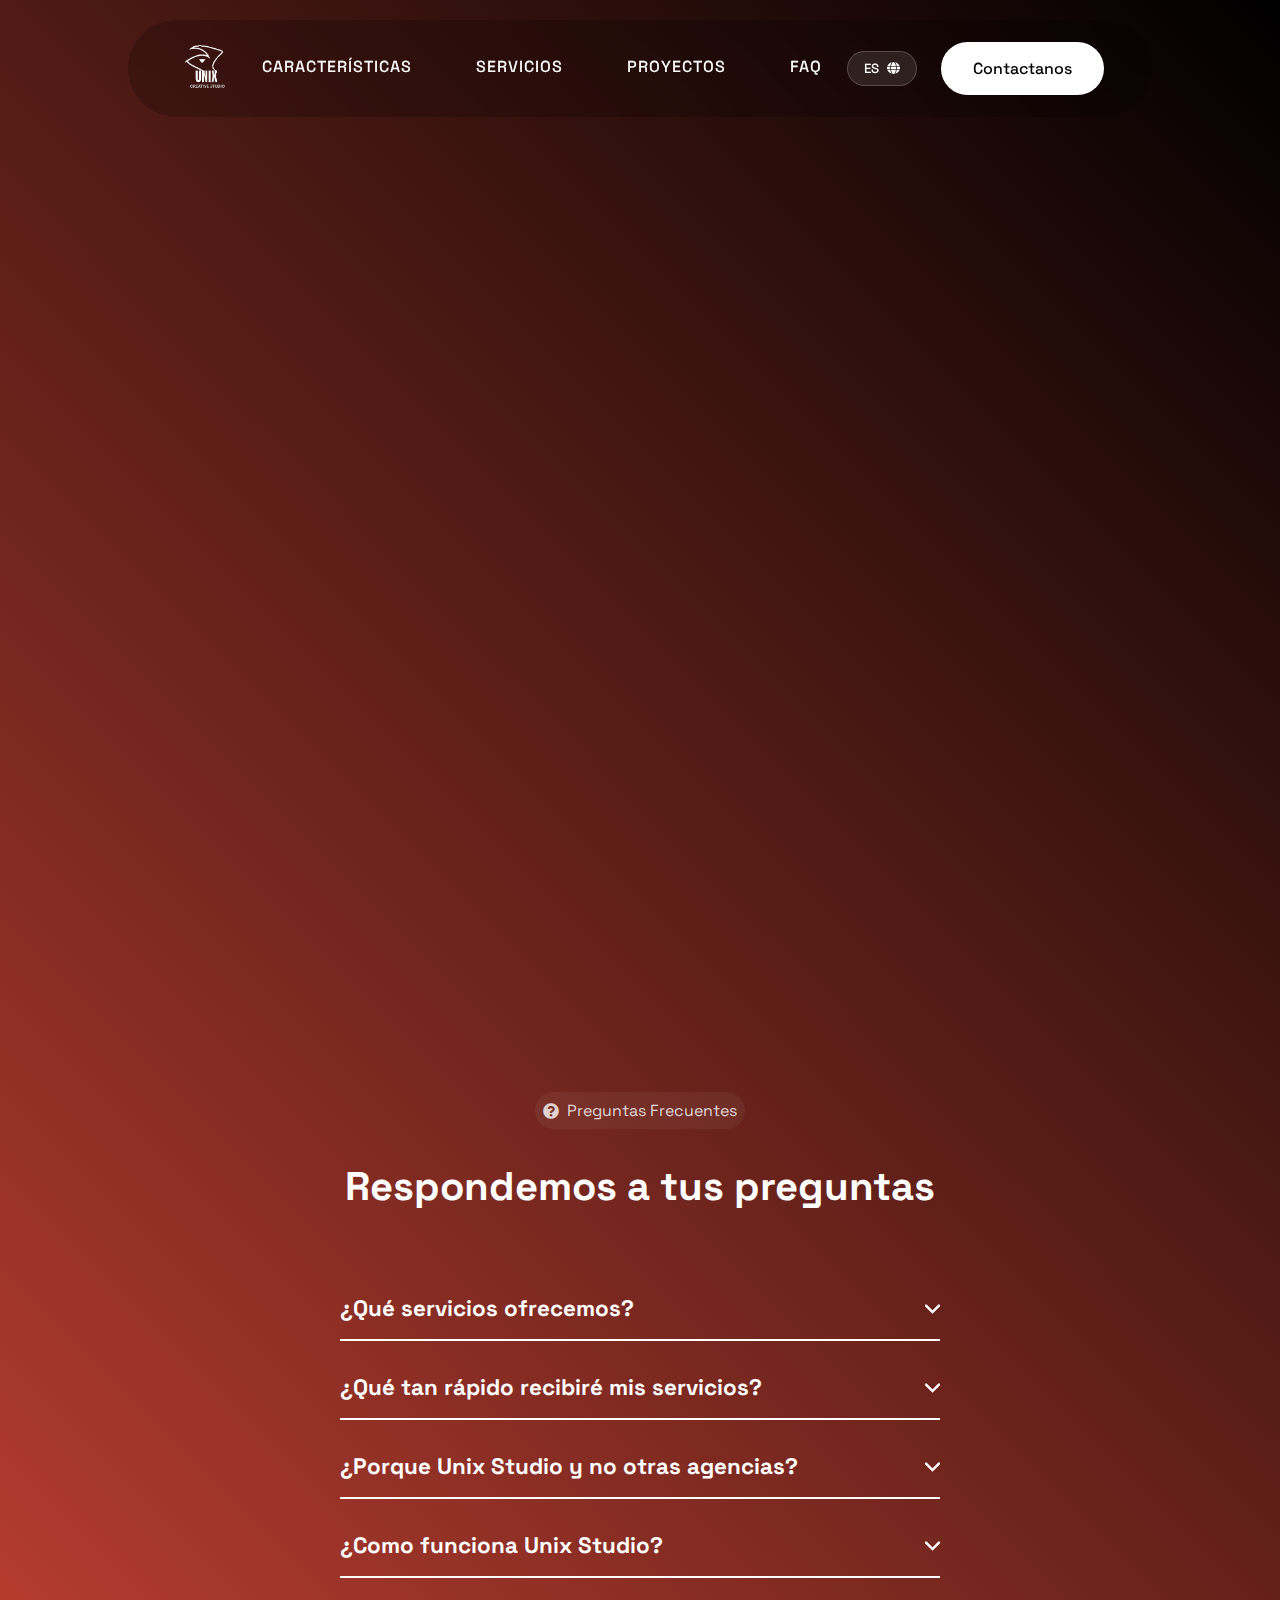
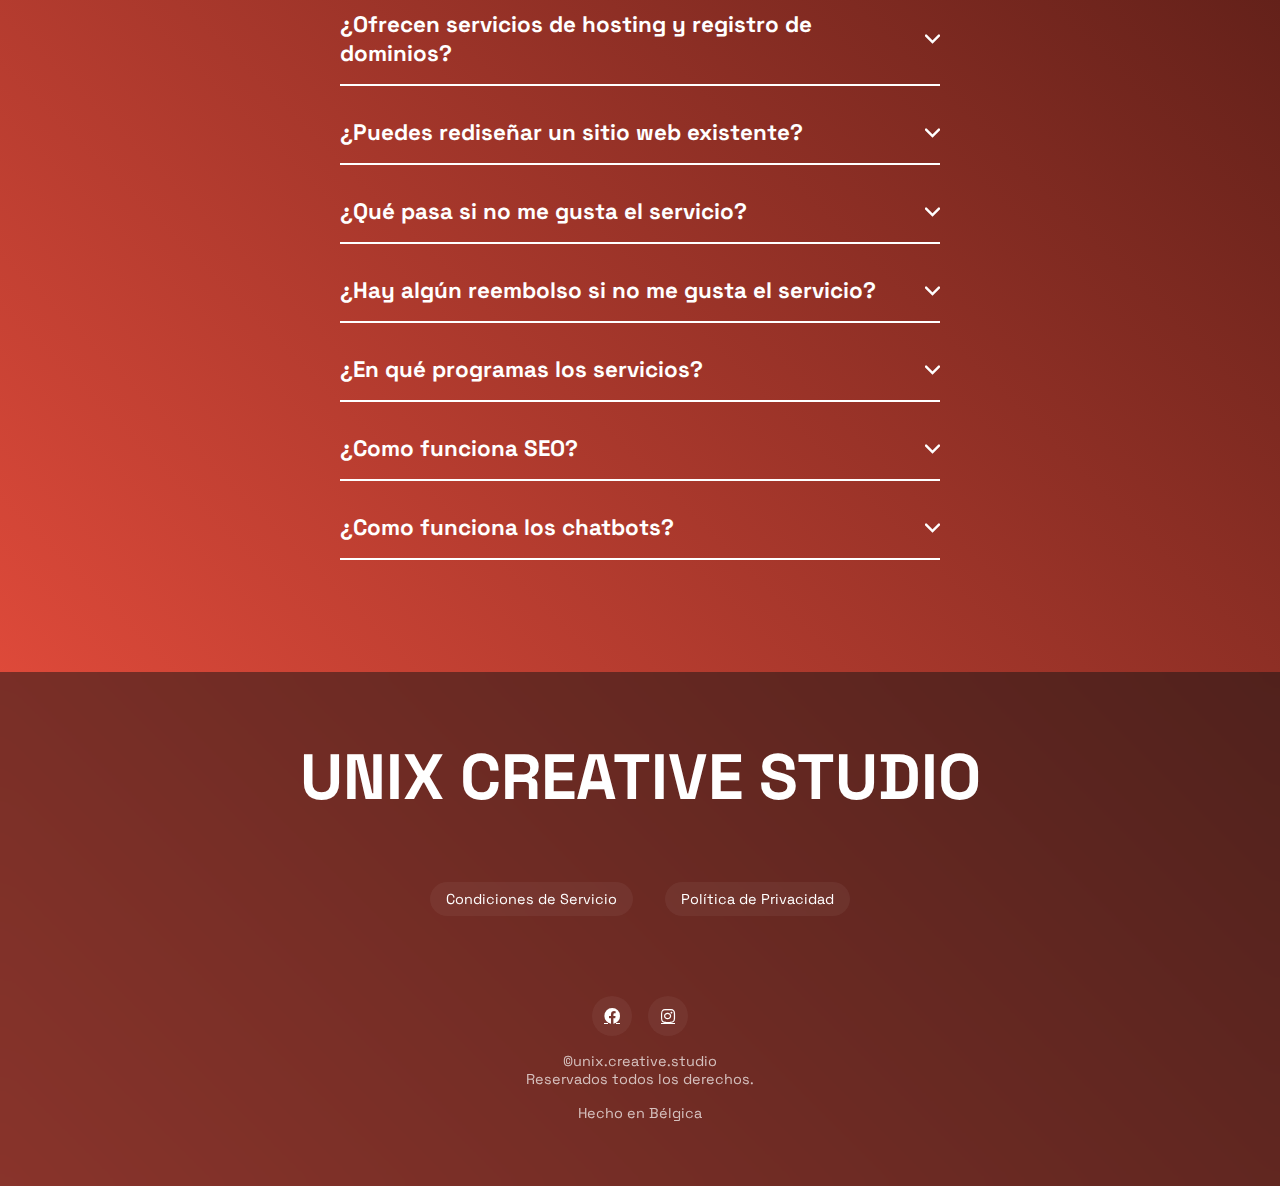
==== contact.html @ 3d00a157 "problem with traduction fixed because of double string in placeholder" ====
<!DOCTYPE html>
<html lang="en">
	<head>
		<meta charset="UTF-8" />
		<meta name="viewport" content="width=device-width, initial-scale=1.0" />

		<!-- Meta tags for SEO -->
		<meta
			name="description"
			content="Contacta con Unix Creative Studio para diseño web profesional, asistencia automatica con chatbots, SEO y optimización de Google Maps. Estamos aquí para responder todas tus preguntas y ayudarte con tu proyecto digital."
		/>
		<meta name="keywords" content="contacto unix studio, diseño web contacto, desarrollo web, chatbot, SEO, contactar diseñador web, servicios web contacto" />
		<meta name="author" content="Unix Creative Studio" />
		<meta name="robots" content="index, follow" />

		<!-- Social Media Meta Tags -->
		<meta property="og:title" content="Contacto - Unix Creative Studio" />
		<meta property="og:type" content="website" />
		<meta property="og:image" content="https://unixcreativestudio.com/images/UNIX_TRANSPARENCY_WEB.png" />
		<meta property="og:url" content="https://unixcreativestudio.com/contact.html" />
		<meta property="og:description" content="Contacta con Unix Creative Studio para diseño web profesional y servicios digitales. Respuesta rápida garantizada." />
		<title>Unix - Contacto</title>
		<link rel="icon" href="images/Unix_favicon.webp" type="image/x-icon" />
		<link rel="preload" as="image" href="images/UNIX_TRANSPARENCY_WEB.webp" type="image/webp" />
		<link rel="preconnect" href="https://cdnjs.cloudflare.com" />
		<link rel="stylesheet" href="https://cdnjs.cloudflare.com/ajax/libs/font-awesome/5.15.3/css/all.min.css" media="print" onload="this.media='all'" />
		<noscript><link rel="stylesheet" href="https://cdnjs.cloudflare.com/ajax/libs/font-awesome/5.15.3/css/all.min.css" /></noscript>
		<link rel="stylesheet" href="style.css" />
	</head>
	<body>
		<nav class="nav-container">
			<div class="logo">
				<a href="index.html"><img src="images/UNIX_TRANSPARENCY_WEB.webp" width="60" height="60" alt="Logo de Unix Creative Studio - Página Principal" /></a>
			</div>
			<div class="hamburger-menu">
				<div class="bar"></div>
				<div class="bar"></div>
				<div class="bar"></div>
			</div>

			<div class="nav-links">
				<a href="#features" data-i18n="nav.features">CARACTERISTICAS</a>
				<a href="#services" data-i18n="nav.services">SERVICIOS</a>
				<a href="#works" data-i18n="nav.works" class="works-link"> PROYECTOS</a>
				<a href="#faq" data-i18n="nav.faq">FAQ</a>
			</div>

			<div class="nav-right">
				<div class="language-selector">
					<button class="language-toggle">
						<span class="current-lang">ES</span>
						<i class="fas fa-globe"></i>
					</button>
					<div class="language-dropdown">
						<a href="#" data-lang="es" class="lang-option active">
							<span class="lang-flag">🇪🇸</span>
							<span class="lang-name" data-i18n="language.es">Español</span>
						</a>
						<a href="#" data-lang="en" class="lang-option">
							<span class="lang-flag">🇺🇸</span>
							<span class="lang-name" data-i18n="language.en">English</span>
						</a>
						<a href="#" data-lang="fr" class="lang-option">
							<span class="lang-flag">🇫🇷</span>
							<span class="lang-name" data-i18n="language.fr">Français</span>
						</a>
						<a href="#" data-lang="nl" class="lang-option">
							<span class="lang-flag">🇳🇱</span>
							<span class="lang-name" data-i18n="language.nl">Nederlands</span>
						</a>
					</div>
				</div>
				<a href="contact.html" class="get-in-touch-desktop" data-i18n="nav.contact">Contactanos</a>
			</div>
		</nav>

		<div class="mobile-menu">
			<div class="mobile-menu-header">
				<a href="index.html"><img src="images/UNIX_TRANSPARENCY_WEB.webp" width="60" height="60" alt="Logo de Unix Creative Studio - Menú Móvil" /></a>
				<div class="close-menu">✕</div>
			</div>
			<div class="mobile-menu-links">
				<a href="#features" data-i18n="nav_mobile.features">CARACTERISTICAS</a>
				<a href="#services" data-i18n="nav_mobile.services">SERVICIOS</a>
				<a href="#works" data-i18n="nav_mobile.works">PROYECTOS</a>
				<a href="#faq" data-i18n="nav_mobile.faq">FAQ</a>

				<a href="contact.html" class="mobile-cta" data-i18n="nav_mobile.contact">Contactanos</a>
				<div class="mobile-language-selector">
					<button class="mobile-language-toggle">
						<span class="current-lang">ES</span>
						<i class="fas fa-globe"></i>
					</button>
					<div class="mobile-language-dropdown">
						<a href="#" data-lang="es" class="lang-option active">
							<span class="lang-flag">🇪🇸</span>
							<span class="lang-name" data-i18n="language_mobile.es">Español</span>
						</a>
						<a href="#" data-lang="en" class="lang-option">
							<span class="lang-flag">🇺🇸</span>
							<span class="lang-name" data-i18n="language_mobile.en">English</span>
						</a>
						<a href="#" data-lang="fr" class="lang-option">
							<span class="lang-flag">🇫🇷</span>
							<span class="lang-name" data-i18n="language_mobile.fr">Français</span>
						</a>
						<a href="#" data-lang="nl" class="lang-option">
							<span class="lang-flag">🇳🇱</span>
							<span class="lang-name" data-i18n="language_mobile.nl">Nederlands</span>
						</a>
					</div>
				</div>
			</div>
		</div>

		<div class="contact-container" id="contact">
			<div class="contact-label">
				<i class="fas fa-phone"></i>
				<span data-i18n="about_page.contact"></span>
			</div>

			<h1 data-i18n="contact.title">Estamos aquí para apoyarte</h1>
			<p data-i18n="contact.subtitle">La atención al cliente es nuestra máxima prioridad. Estamos aquí para responder a todas tus preguntas.</p>

			<form class="contact-form" action="https://formspree.io/f/mnnjjzdy" method="POST">
				<div class="form-row">
					<div class="form-group">
						<label data-i18n="contact.form.name">Nombre completo</label>
						<input type="text" name="nombre" data-i18n-placeholder="placeholder.introduce_your_name" placeholder="Introduce tu nombre" required />
					</div>
					<div class="form-group">
						<label data-i18n="contact.form.mail">Email</label>
						<input type="email" name="email" data-i18n-placeholder="placeholder.introduce_your_mail" placeholder="Ingresa tu correo electronico" required />
					</div>
				</div>
				<div class="form-group">
					<label data-i18n="contact.form.message">Mensaje</label>
					<textarea name="mensaje" data-i18n-placeholder="placeholder.introduce_your_message" placeholder="Introduce tu mensaje" required></textarea>
				</div>
				<button type="submit" data-i18n="button.send_message">Envía tu mensaje</button>
			</form>
		</div>
		<div class="faq-container" id="faq">
			<div class="circle">
				<i class="fas fa-question-circle"></i>
				<span data-i18n="about_page.faq"></span>
			</div>
			<h2 data-i18n="title_page.faq">Respondemos a tus preguntas</h2>
		</div>
		<div class="faqs">
			<div class="faq">
				<div class="question">
					<h3 data-i18n="faq.question.what_services_do_we_offer">¿Qué servicios ofrecemos?</h3>
					<svg width="15" height="10" viewBox="0 0 42 25">
						<path d="M3 3L21 21L39 3" stroke="white" stroke-width="7" stroke-linecap="round"></path>
					</svg>
				</div>
				<div class="answer">
					<p data-i18n="faq.answer.what_services_do_we_offer">Nos especializamos en diseño web, desarrollo web, asistencia automatica integrada en redes sociales y sitio web, optimización SEO y Google Maps de alto ranking.</p>
				</div>
			</div>
			<div class="faq">
				<div class="question">
					<h3 data-i18n="faq.question.how_quickly_will_i_receive_my_services">¿Qué tan rápido recibiré mis servicios?</h3>
					<svg width="15" height="10" viewBox="0 0 42 25">
						<path d="M3 3L21 21L39 3" stroke="white" stroke-width="7" stroke-linecap="round" />
					</svg>
				</div>
				<div class="answer">
					<p data-i18n="faq.answer.how_quickly_will_i_receive_my_services">En promedio, la mayoría de las solicitudes se completan en solo cinco días o menos. Sin embargo, las solicitudes más complejas pueden demorar más.</p>
				</div>
			</div>
			<div class="faq">
				<div class="question">
					<h3 data-i18n="faq.question.why_unix_studio_and_not_other_agencies">¿Porque Unix Studio y no otras agencias?</h3>
					<svg width="15" height="10" viewBox="0 0 42 25">
						<path d="M3 3L21 21L39 3" stroke="white" stroke-width="7" stroke-linecap="round"></path>
					</svg>
				</div>
				<div class="answer">
					<p data-i18n="faq.answer.why_unix_studio_and_not_other_agencies">
						En Unix Studio fusionamos diseño estratégico y desarrollo técnico para crear sitios web que no solo se ven extraordinarios sino que generan resultados medibles para tu negocio. Nuestro compromiso con la transparencia y el soporte
						post-lanzamiento garantiza una inversión segura y una relación duradera gracias al SEO y la asistencia automatica.
					</p>
				</div>
			</div>
			<div class="faq">
				<div class="question">
					<h3 data-i18n="faq.question.how_unix_studio_works">¿Como funciona Unix Studio?</h3>
					<svg width="15" height="10" viewBox="0 0 42 25">
						<path d="M3 3L21 21L39 3" stroke="white" stroke-width="7" stroke-linecap="round"></path>
					</svg>
				</div>
				<div class="answer">
					<p data-i18n="faq.answer.how_unix_studio_works">
						1. Selecciona el plan acorde a tus necesidades<br />
						2. Paga con Stripe <br />
						3. Recibiras un google form con preguntas sobre tu negocio <br />
						4. Nos pondremos en contact contigo <br />
						5. Te enviaremos un contrato al que firmaras para no tener ningun problema de pago y los plazos<br />
						6. Recibe tu servicio!
					</p>
				</div>
			</div>
			<div class="faq">
				<div class="question">
					<h3 data-i18n="faq.question.hosting_and_domain">¿Ofrecen servicios de hosting y registro de dominios?</h3>
					<svg width="15" height="10" viewBox="0 0 42 25">
						<path d="M3 3L21 21L39 3" stroke="white" stroke-width="7" stroke-linecap="round"></path>
					</svg>
				</div>
				<div class="answer">
					<p data-i18n="faq.answer.hosting_and_domain">Sí, ofrecemos soluciones de alojamiento integrales y ayudamos con el registro de dominios para simplificar la configuración de su presencia en línea.</p>
				</div>
			</div>
			<div class="faq">
				<div class="question">
					<h3 data-i18n="faq.question.you_can_redesign_an_existing_website">¿Puedes rediseñar un sitio web existente?</h3>
					<svg width="15" height="10" viewBox="0 0 42 25">
						<path d="M3 3L21 21L39 3" stroke="white" stroke-width="7" stroke-linecap="round"></path>
					</svg>
				</div>
				<div class="answer">
					<p data-i18n="faq.answer.you_can_redesign_an_existing_website">¡Por supuesto! Podemos renovar su sitio web actual para mejorar su funcionalidad, diseño y experiencia de usuario.</p>
				</div>
			</div>
			<div class="faq">
				<div class="question">
					<h3 data-i18n="faq.question.dont_like_service">¿Qué pasa si no me gusta el servicio?</h3>
					<svg width="15" height="10" viewBox="0 0 42 25">
						<path d="M3 3L21 21L39 3" stroke="white" stroke-width="7" stroke-linecap="round"></path>
					</svg>
				</div>
				<div class="answer">
					<p data-i18n="faq.answer.dont_like_service">¡No te preocupes! Seguiremos revisando el servicio hasta que estés 100% satisfecho.</p>
				</div>
			</div>
			<div class="faq">
				<div class="question">
					<h3 data-i18n="faq.question.refund">¿Hay algún reembolso si no me gusta el servicio?</h3>
					<svg width="15" height="10" viewBox="0 0 42 25">
						<path d="M3 3L21 21L39 3" stroke="white" stroke-width="7" stroke-linecap="round"></path>
					</svg>
				</div>
				<div class="answer">
					<p data-i18n="faq.answer.refund">Debido a la alta calidad del trabajo, no se emitirán reembolsos.</p>
				</div>
			</div>
			<div class="faq">
				<div class="question">
					<h3 data-i18n="faq.question.in_which_programs_the_services">¿En qué programas los servicios?</h3>
					<svg width="15" height="10" viewBox="0 0 42 25">
						<path d="M3 3L21 21L39 3" stroke="white" stroke-width="7" stroke-linecap="round"></path>
					</svg>
				</div>
				<div class="answer">
					<p data-i18n="faq.answer.in_which_programs_the_services">
						Diseñamos sitios web profesionales con Figma y los implementamos en Webflow o mediante desarrollo personalizado. Nuestros chatbots combinan la potencia visual de Voiceflow con la flexibilidad de Python para integraciones avanzadas. El SEO
						se potencia con herramientas especializadas de Chrome y optimizamos tu presencia local mediante GoHighLevel para dominar Google Maps.
					</p>
				</div>
			</div>
			<div class="faq">
				<div class="question">
					<h3 data-i18n="faq.question.seo">¿Como funciona SEO?</h3>
					<svg width="15" height="10" viewBox="0 0 42 25">
						<path d="M3 3L21 21L39 3" stroke="white" stroke-width="7" stroke-linecap="round"></path>
					</svg>
				</div>
				<div class="answer">
					<p data-i18n="faq.answer.seo">
						Analizamos tu web con herramientas avanzadas de Chrome para verificar su optimización. Integramos Google Analytics y Hotjar para medir tráfico y comportamiento de usuarios. Una vez optimizado tu sitio al 100% para buscadores, utilizamos
						GoHighLevel para potenciar tu posicionamiento en Google Maps mediante gestión estratégica de reseñas. SEO puede tardar entre 1 a 3 meses.
					</p>
				</div>
			</div>
			<div class="faq">
				<div class="question">
					<h3 data-i18n="faq.question.chatbot">¿Como funciona los chatbots?</h3>
					<svg width="15" height="10" viewBox="0 0 42 25">
						<path d="M3 3L21 21L39 3" stroke="white" stroke-width="7" stroke-linecap="round"></path>
					</svg>
				</div>
				<div class="answer">
					<p data-i18n="faq.answer.chatbot">
						Automatizamos la comunicación de tu gimnasio o negocio de coaching, liberando horas valiosas de atención al cliente. El chatbot responde instantáneamente a las preguntas frecuentes con el tono y estilo propio de tu marca. Mientras tú te
						enfocas en entrenar, nuestro sistema atiende consultas sobre horarios, precios y servicios 24/7, convirtiendo visitas en clientes. Implementación del chatbot en 5 dias.
					</p>
				</div>
			</div>
		</div>
		<footer class="footer-container">
			<h2 data-i18n="footer.name_brand">UNIX CREATIVE STUDIO</h2>
			<nav class="footer-nav">
				<a href="https://marmalade-hearing-794.notion.site/T-rminos-y-condiciones-1878ebfbb5708028a335fdc594e5ebde" target="_blank" data-i18n="footer.terms_of_service">Condiciones de Servicio</a>
				<a href="https://marmalade-hearing-794.notion.site/Pol-tica-de-Privacidad-Unix-Creative-Studio-1878ebfbb570808c9344e9bd82325286" target="_blank" data-i18n="footer.privacy_policy">Política de Privacidad</a>
			</nav>
			<div class="social-links">
				<a href="https://www.facebook.com/unix.creative.studio/"><i class="fab fa-facebook"></i></a>
				<a href="https://www.instagram.com/unix_studio_/"><i class="fab fa-instagram"></i></a>
			</div>
			<p data-i18n="footer.copy">
				©unix.creative.studio <br />
				Reservados todos los derechos.
			</p>
			<p data-i18n="footer.made_in_belgium">Hecho en Belgica</p>
		</footer>
		<script src="main.js" defer></script>
		<!-- schema.org markup for the contact page -->
		<script type="application/ld+json">
			{
				"@context": "https://schema.org",
				"@type": "ContactPage",
				"name": "Unix Creative Studio - Contacto",
				"description": "Página de contacto de Unix Creative Studio para servicios de diseño web y desarrollo",
				"url": "https://unixcreativestudio.com/contact.html",
				"contactPoint": {
					"@type": "ContactPoint",
					"contactType": "customer service",
					"availableLanguage": ["Spanish", "English"]
				}
			}
		</script>
		<!-- Google tag (gtag.js) -->
		<script async src="https://www.googletagmanager.com/gtag/js?id=G-SV13B4J42P"></script>
		<script>
			window.dataLayer = window.dataLayer || [];
			function gtag() {
				dataLayer.push(arguments);
			}
			gtag("js", new Date());

			gtag("config", "G-SV13B4J42P");
		</script>
		<!-- Hotjar Tracking Code for https://unixcreativestudio.com/ -->
		<script>
			(function (h, o, t, j, a, r) {
				h.hj =
					h.hj ||
					function () {
						(h.hj.q = h.hj.q || []).push(arguments);
					};
				h._hjSettings = { hjid: 5312086, hjsv: 6 };
				a = o.getElementsByTagName("head")[0];
				r = o.createElement("script");
				r.async = 1;
				r.src = t + h._hjSettings.hjid + j + h._hjSettings.hjsv;
				a.appendChild(r);
			})(window, document, "https://static.hotjar.com/c/hotjar-", ".js?sv=");
		</script>
	</body>
</html>
---- style.css ----
@import url("https://fonts.googleapis.com/css2?family=Space+Grotesk:wght@300;400;500;600;700&display=swap");

* {
	margin: 0;
	padding: 0;
	box-sizing: border-box;
	font-family: "Space Grotesk", sans-serif;
}

body {
	overflow-x: hidden;
	background: linear-gradient(45deg, #fe5442 0%, #000000 100%);
	color: #ffffff;
	min-height: 100vh;
}
section {
	display: grid;
	place-items: center;
	align-content: center;
	min-height: 100vh;
}

/* Navigation Bar */
.nav-container {
	position: fixed;
	top: 20px;
	left: 50%;
	transform: translateX(-50%);
	width: 80%;
	max-width: 1200px;
	padding: 1rem 3rem;
	background: rgba(0, 0, 0, 0.2);
	backdrop-filter: blur(10px);
	display: flex;
	justify-content: space-between;
	align-items: center;
	z-index: 1000;
	border-radius: 50px;
	transition: opacity 0.3s ease;
}

.logo {
	display: flex;
	align-items: center;
	gap: 1rem;
}

.logo img {
	height: 60px;
	width: auto;
}
/* For SEO optimization */
img {
	max-width: 100%;
	height: auto;
	aspect-ratio: attr(width) / attr(height);
}

/* Prevent layout shifts during loading */
.item img {
	width: 300px;
	height: 400px;
	object-fit: cover;
}

.nav-links {
	display: flex;
	gap: 4rem;
	align-items: center;
}

.nav-links a {
	color: #ffffff;
	text-decoration: none;
	font-size: 1rem;
	letter-spacing: 1px;
	position: relative;
	padding-bottom: 5px;
	font-weight: 500;
}

.nav-links a::after {
	content: "";
	position: absolute;
	width: 0;
	height: 2px;
	bottom: 0;
	left: 0;
	background-color: #ffffff;
	transition: width 0.3s ease;
}

.nav-links a:hover::after {
	width: 100%;
}
.nav-right {
	display: flex;
	align-items: center;
	gap: 1.5rem;
}
/* Language Selector */
.language-selector {
	position: relative;
}

.language-toggle {
	display: flex;
	align-items: center;
	gap: 8px;
	background: rgba(255, 255, 255, 0.1);
	border: 1px solid rgba(255, 255, 255, 0.2);
	color: white;
	border-radius: 30px;
	padding: 8px 16px;
	cursor: pointer;
	transition: all 0.3s ease;
}

.language-toggle:hover {
	background: rgba(255, 255, 255, 0.2);
}

.current-lang {
	font-weight: 500;
}

.language-dropdown {
	position: absolute;
	top: calc(100% + 8px);
	right: 0;
	background: rgba(0, 0, 0, 0.8);
	backdrop-filter: blur(10px);
	border-radius: 12px;
	min-width: 160px;
	overflow: hidden;
	opacity: 0;
	visibility: hidden;
	transform: translateY(-10px);
	transition: all 0.3s ease;
	z-index: 10;
}

.language-selector:hover .language-dropdown {
	opacity: 1;
	visibility: visible;
	transform: translateY(0);
}

.lang-option {
	display: flex;
	align-items: center;
	gap: 10px;
	padding: 12px 16px;
	color: white;
	text-decoration: none;
	transition: background 0.2s ease;
}

.lang-option:hover {
	background: rgba(255, 255, 255, 0.1);
}

.lang-option.active {
	background: rgba(255, 255, 255, 0.15);
}

.lang-flag {
	font-size: 1.2rem;
}

.lang-name {
	font-size: 0.9rem;
}
/* Mobile Menu Styles */
.hamburger-menu {
	display: none;
	cursor: pointer;
	z-index: 1000;
	margin-left: auto;
}
.bar {
	width: 25px;
	height: 3px;
	background-color: white;
	margin: 5px 0;
	transition: 0.4s;
}

.mobile-menu {
	position: fixed;
	top: 0;
	right: -100%;
	width: 100%;
	height: 100vh;
	background: rgba(20, 20, 20, 0.98);
	backdrop-filter: blur(10px);
	z-index: 999;
	transition: 0.6s cubic-bezier(0.77, 0, 0.175, 1);
	padding: 1rem 3rem;
	padding-bottom: 100px;
	/* Add overflow scrolling if the content is too tall */
	overflow-y: auto;
	max-height: 100vh;
}

.mobile-menu.active {
	right: 0;
}

.mobile-menu-header {
	display: flex;
	justify-content: space-between;
	align-items: center;
	margin-bottom: 3rem;
	padding-top: 20px;
}

.mobile-menu-header img {
	height: 60px;
	transition: transform 0.3s ease-out;
}

.close-menu {
	color: white;
	font-size: 1.5rem;
	cursor: pointer;
	transform: rotate(-180deg);
	opacity: 0;
	transition: all 0.3s ease-out;
}
.mobile-menu.active .close-menu {
	transform: rotate(0deg);
	opacity: 1;
	transition-delay: 0.4s;
}
.mobile-menu-links::after {
	content: "";
	display: block;
	height: 100px;
	width: 100%;
}

.mobile-menu-links {
	display: flex;
	flex-direction: column;
	gap: 2rem;
	text-align: center;
	align-items: center;
}

.mobile-menu-links a {
	color: white;
	text-decoration: none;
	font-size: 1.2rem;
	letter-spacing: 1px;
	transition: 0.3s ease;
	opacity: 0;
	transform: translateX(50px);
}
.mobile-menu.active .mobile-menu-links a {
	opacity: 1;
	transform: translateX(0);
}
.mobile-menu.active .mobile-menu-links a:nth-child(1) {
	transition-delay: 0.4s;
}
.mobile-menu.active .mobile-menu-links a:nth-child(2) {
	transition-delay: 0.5s;
}
.mobile-menu.active .mobile-menu-links a:nth-child(3) {
	transition-delay: 0.6s;
}
.mobile-menu.active .mobile-menu-links a:nth-child(4) {
	transition-delay: 0.7s;
}
.mobile-menu.active .mobile-menu-links a:nth-child(5) {
	transition-delay: 0.8s;
}

.mobile-menu-links a:hover {
	color: rgba(255, 255, 255, 0.7);
}
.mobile-language-selector {
	position: relative;
	opacity: 0;
	transform: translateX(50px);
	transition: all 0.3s ease-out;
	margin-bottom: 40px;
}

.mobile-menu.active .mobile-language-selector {
	opacity: 1;
	transform: translateX(0);
	transition-delay: 0.75s;
}

.mobile-language-toggle {
	display: flex;
	align-items: center;
	justify-content: center;
	gap: 8px;
	background: rgba(255, 255, 255, 0.1);
	border: 1px solid rgba(255, 255, 255, 0.2);
	color: white;
	border-radius: 30px;
	padding: 8px 16px;
	cursor: pointer;
	transition: all 0.3s ease;
	width: 100px;
	margin: 0 auto;
}

.mobile-language-dropdown {
	position: absolute;
	top: calc(100% + 8px);
	left: 50%;
	transform: translateX(-50%) translateY(-10px);
	background: rgba(0, 0, 0, 0.8);
	backdrop-filter: blur(10px);
	border-radius: 12px;
	min-width: 160px;
	overflow: hidden;
	opacity: 0;
	visibility: hidden;
	transition: all 0.3s ease;
	z-index: 10;
}

.mobile-language-selector.active .mobile-language-dropdown {
	opacity: 1;
	visibility: visible;
	transform: translateX(-50%) translateY(0);
}

.mobile-cta {
	background: white;
	color: black !important;
	padding: 1rem 2rem;
	border-radius: 100px;
	margin-top: 1rem;
	width: auto;
}

.mobile-cta:hover {
	background: rgba(255, 255, 255, 0.9);
}

.works-link {
	display: flex;
	align-items: center;
	gap: 0.5rem;
}

/* Desktop contact button */
.get-in-touch-desktop {
	background: white;
	color: black;
	text-decoration: none;
	padding: 1rem 2rem;
	border-radius: 100px;
	font-weight: 500;
	transition: all 0.3s ease;
}

.get-in-touch-desktop:hover {
	background: rgba(255, 255, 255, 0.9);
	transform: translateY(-2px);
}

/* Hero Section */
.hero {
	height: 100vh;
	display: flex;
	align-items: center;
	justify-content: center;
	text-align: center;
	position: relative;
	padding: 0 2rem;
}

.hero-content {
	max-width: 800px;
}

.hero h1 {
	font-size: 5rem;
	line-height: 1.1;
	margin-bottom: 2rem;
	opacity: 0;
	transform: translateY(30px);
	animation: fadeInUp 1s ease forwards;
	animation-delay: 0.5s;
}

.hero p {
	font-size: 1.2rem;
	opacity: 0;
	transform: translateY(30px);
	animation: fadeInUp 1s ease forwards;
	animation-delay: 0.7s;
	margin-bottom: 2.5rem;
}
.cta-button {
	margin-top: 5rem;
	background: white;
	color: black;
	text-decoration: none;
	padding: 1rem 2rem;
	border-radius: 100px;
	font-weight: 500;
	transition: all 0.3s ease;
	opacity: 0;
	animation: fadeInUp 1s ease forwards;
	animation-delay: 1s;
}
.cta-button:hover {
	background: rgba(255, 255, 255, 0.9);
	transform: translateY(30px);
	transition: all 0.3s ease;
}

/* Animations */
@keyframes fadeInUp {
	from {
		opacity: 0;
		transform: translateY(30px);
	}
	to {
		opacity: 1;
		transform: translateY(0);
	}
}

.how-it-works-content {
	display: flex;
	flex-direction: column;
	align-items: center;
	text-align: center;
	width: 100%;
}
.how-it-works p {
	text-align: center;
	color: rgba(255, 255, 255, 0.7);
	margin-bottom: 10px;
}
.how-it-works h2 {
	font-size: 40px;
	text-align: center;
	margin-bottom: 2rem;
}
.steps {
	display: flex;
	justify-content: center;
	align-items: center;
	gap: 2rem;
	margin-top: 4rem;
	margin-bottom: 7rem;
}
.step {
	display: flex;
	flex-direction: column;
	align-items: center;
	gap: 1rem;
	padding: 1rem;
	border-radius: 20px;
	background: rgba(30, 30, 30, 0.6);
	backdrop-filter: blur(10px);
	width: 400px;
	height: 600px;
}
.step h3 {
	font-size: 20px;
	text-align: left;
	color: white;
}
.step-project,
.step-application,
.step-receive {
	height: 450px; /* Altura fija para los rectángulos negros */
	background: rgba(20, 20, 20, 0.9);
	backdrop-filter: blur(10px);
	padding: 24px;
	margin-bottom: 20px;
	position: relative;
	margin-left: 10px;
	margin-right: 10px;
	width: 100%;
	border-radius: 20px;
}

.steps h2 {
	font-size: 26px;
	font-weight: 600;
	margin-bottom: 6px;
	text-align: left;
}
.steps p {
	color: rgba(255, 255, 255, 0.8);
	font-size: 16px;
	margin-bottom: 15px;
	text-align: left;
}
.step-application h4 {
	font-size: 17px;
	font-weight: 600;
	margin-bottom: 6px;
	text-align: left;
}
.step-application-text p {
	color: rgba(255, 255, 255, 0.8);
	font-size: 14px;
	margin-bottom: 24px;
	text-align: left;
}

.step-project-text p {
	color: rgba(255, 255, 255, 0.8);
	font-size: 14px;
	margin-bottom: 24px;
	text-align: left;
}

.step-receive-text p {
	color: rgba(255, 255, 255, 0.8);
	font-size: 14px;
	margin-bottom: 24px;
	text-align: left;
}

.price {
	font-size: 32px;
	font-weight: 600;
	margin: 20px 0;
}

.price span {
	font-size: 14px;
	opacity: 0.7;
}

.benefits {
	list-style: none;
	margin: 24px 0;
}

.benefits li {
	display: flex;
	align-items: center;
	gap: 8px;
	color: rgba(255, 255, 255, 0.8);
	margin-bottom: 12px;
	font-size: 14px;
}

.benefits li::before {
	content: "✓";
	color: rgba(255, 255, 255, 0.6);
}
.input-title {
	width: 100%;
	background: rgba(255, 255, 255, 0.05);
	border: 1px solid rgba(255, 255, 255, 0.1);
	padding: 12px 16px;
	border-radius: 8px;
	color: white;
	margin-bottom: 16px;
}
.input {
	width: 100%;
	height: 130px;
	background: rgba(255, 255, 255, 0.05);
	border: 1px solid rgba(255, 255, 255, 0.1);
	padding: 12px 16px;
	border-radius: 8px;
	color: white;
	margin-bottom: 16px;
}

.tags {
	display: flex;
	flex-wrap: wrap;
	gap: 8px;
	margin: 16px 0;
}

.tag {
	padding: 6px 12px;
	background: rgba(255, 255, 255, 0.1);
	border-radius: 20px;
	font-size: 13px;
	color: rgba(255, 255, 255, 0.8);
}

.btn {
	width: 100%;
	padding: 12px;
	background: rgba(255, 255, 255, 0.1);
	border: none;
	border-radius: 20px;
	color: white;
	cursor: pointer;
	transition: all 0.3s;
}

.website-process {
	height: 100%;
	display: flex;
	flex-direction: column;
	justify-content: space-between;
	padding: 30px;
	grid-template-columns: repeat(2, 1fr);
	grid-template-rows: repeat(2, 1fr);
}

.process-step {
	display: flex;
	align-items: center;
	gap: 12px;
	padding: 8px 10px;
	background: rgba(255, 255, 255, 0.05);
	border-radius: 8px;
}

.process-step-number {
	width: 24px;
	height: 24px;
	background: rgba(255, 255, 255, 0.1);
	border-radius: 50%;
	display: flex;
	align-items: center;
	justify-content: center;
	font-size: 12px;
	margin-bottom: 8px;
}
.process-step h4 {
	font-size: 16px;
	font-weight: 500;
	margin-bottom: 4px;
	color: white;
	text-align: left;
}

.process-step p {
	font-size: 14px;
	color: rgba(255, 255, 255, 0.7);
	line-height: 1.4;
}
.features {
	padding: 80px 20px;
	max-width: 1200px;
	margin: 0 auto;
}

.features > p {
	text-align: center;
	color: rgba(255, 255, 255, 0.7);
	margin-bottom: 10px;
}

.features > h2 {
	text-align: center;
	font-size: 40px;
	margin-bottom: 60px;
}

.features-content {
	display: grid;
	grid-template-columns: repeat(3, 1fr);
	gap: 24px;
	padding: 20px;
	margin: 0 auto;
}

.feature {
	background: rgba(30, 30, 30, 0.2);
	backdrop-filter: blur(10px);
	border-radius: 16px;
	padding: 32px;
	transition: transform 0.3s ease;
	display: flex;
	flex-direction: column;
	gap: 16px;
}

.feature:hover {
	transform: translateY(-5px);
}

.feature lord-icon {
	font-size: 24px;
	color: rgba(255, 255, 255, 0.8);
	margin-bottom: 8px;
}

.feature h3 {
	font-size: 24px;
	font-weight: 600;
	color: white;
	margin: 16px 0;
}

.feature p {
	color: rgba(255, 255, 255, 0.7);
	line-height: 1.6;
	font-size: 16px;
}

.circle {
	background: rgba(255, 255, 255, 0.05);
	color: rgba(255, 255, 255, 0.8);
	padding: 0.5rem;
	width: auto;
	border-radius: 100px;
	display: flex;
	align-items: center;
	gap: 0.5rem;
	margin-bottom: 2rem;
	justify-content: center;
}
.circle-service {
	background: rgba(255, 255, 255, 0.05);
	color: rgba(255, 255, 255, 0.8);
	padding: 0.5rem;
	width: auto;
	border-radius: 100px;
	display: flex;
	align-items: center;
	gap: 0.5rem;
	margin-bottom: 2rem;
	justify-content: center;
}

.services > p {
	text-align: center;
	color: rgba(255, 255, 255, 0.7);
	margin-bottom: 10px;
}

.services > h2 {
	text-align: center;
	font-size: 40px;
	margin-bottom: 60px;
}

.service-content {
	display: flex;
	gap: 24px;
	justify-content: center;
	align-items: flex-start;
	padding: 0 20px;
	max-width: 1200px;
	margin: 0 auto;
}
.serv {
	flex: 0 0 400px; /* Fixed width for all cards */
	max-width: 400px; /* Ensure maximum width */
	display: flex;
	justify-content: center;
}

.service-project {
	width: 100%; /* Fill the parent container */
	height: auto;
	min-height: 605px; /* Consistent minimum height */
	background: rgba(20, 20, 20, 0.9);
	backdrop-filter: blur(10px);
	border-radius: 20px;
	padding: 32px;
	box-sizing: border-box; /* Include padding in width */
}

.service-seo,
.service-googlemaps {
	background: rgba(20, 20, 20, 0.9);
	backdrop-filter: blur(10px);
	border-radius: 20px;
	padding: 32px;
	height: 290px;
}

.available-spot {
	display: flex;
	align-items: center;
	gap: 8px;
	margin-bottom: 20px;
}

.spot-indicator {
	width: 8px;
	height: 8px;
	background: #22c55e;
	border-radius: 50%;
}

.service-project h2 {
	font-size: 24px;
	font-weight: 600;
	margin-bottom: 8px;
}

.service-project p {
	color: rgba(255, 255, 255, 0.7);
	margin-bottom: 20px;
}
.service-price-small {
	font-size: 30px;
	font-weight: 700;
	margin-bottom: 7px;
}

.service-price {
	font-size: 48px;
	font-weight: 700;
	margin: 24px 0;
}

.service-benefits-small {
	list-style: none;
}
.service-benefits {
	list-style: none;
	margin: 24px 0;
}
.service-benefits-small li {
	display: flex;
	align-items: center;
	gap: 8px;
	color: rgba(255, 255, 255, 0.6);
	margin-bottom: 12px;
	font-size: 14px;
}
.service-benefits-small li::before {
	content: "✓";
	color: rgba(255, 255, 255, 0.6);
}

.service-benefits li {
	display: flex;
	align-items: center;
	gap: 8px;
	color: rgba(255, 255, 255, 0.7);
	margin-bottom: 12px;
	font-size: 14px;
}

.service-benefits li::before {
	content: "✓";
	color: rgba(255, 255, 255, 0.6);
}
.service-seo p {
	color: rgba(255, 255, 255, 0.7);
	margin-bottom: 5px;
}
.service-googlemaps p {
	color: rgba(255, 255, 255, 0.7);
	margin-bottom: 5px;
}

.btn-service {
	display: block;
	flex-shrink: 0;
	box-sizing: border-box;
	padding: 16px;
	background: white;
	border: none;
	border-radius: 20px;
	color: black;
	font-weight: 500;
	cursor: pointer;
	transition: all 0.3s;
	text-decoration: none;
	width: 100%;
}

.btn-service:hover {
	background: rgba(255, 255, 255, 0.2);
}
.serv:nth-child(1) {
	transition-delay: 200ms;
}
.serv:nth-child(2) {
	transition-delay: 400ms;
}
.serv:nth-child(3) {
	transition-delay: 600ms;
}
.services,
.features {
	display: flex;
	flex-direction: column;
	align-items: center;
	text-align: center;
	width: 100%;
}

.faq-container h2 {
	text-align: center;
	font-size: 40px;
	margin-bottom: 10px;
}
.faq-container {
	display: flex;
	flex-direction: column;
	align-items: center;
	justify-content: center;
	padding: 40px 20px;
	margin-top: 5rem;
	width: 100%;
}
.faqs {
	width: 80%;
	margin: 0 auto;
	display: flex;
	flex-direction: column;
	align-items: center;
}
.faq {
	max-width: 600px;
	width: 100%;
	margin-top: 2rem;
	padding-bottom: 1rem;
	border-bottom: 2px solid #ffffff;
	cursor: pointer;
}
.question {
	display: flex;
	justify-content: space-between;
	align-items: center;
	width: 100%;
}
.question h3 {
	font-size: 1.4rem;
	flex: 1;
	margin-right: 15px;
}
.answer {
	max-height: 0;
	overflow: hidden;
	transition: max-height 0.7s ease;
}
.answer p {
	padding-top: 1rem;
	line-height: 1.6;
	font-size: 1.1rem;
}
.faq.active .answer {
	max-height: 300px;
	animation: fade 0.5s ease-in-out;
}
.question svg {
	min-width: 15px;
	width: 15px;
	height: 10px;
	flex-shrink: 0;
	transition: transform 0.5s ease-in;
}

.faq.active svg {
	transform: rotate(180deg);
}
svg {
	fill: none;
	transition: transform 0.5s ease-in;
	margin-left: 10px;
}

@keyframes fade {
	from {
		opacity: 0;
		transform: translateY(-10px);
	}
	to {
		opacity: 1;
		transform: translateY(0px);
	}
}
.contact-container {
	min-height: 100vh;
	display: flex;
	flex-direction: column;
	align-items: center;
	justify-content: center;
	margin-top: 4.5rem;
	padding: 2rem;
	text-align: center;
}
.contact-label {
	background: rgba(255, 255, 255, 0.05);
	color: rgba(255, 255, 255, 0.8);
	padding: 0.5rem 1.5rem;
	border-radius: 100px;
	display: flex;
	align-items: center;
	gap: 0.5rem;
	margin-bottom: 2rem;
	opacity: 0;
	transform: translateY(30px);
	animation: fadeInUp 1s ease forwards;
	animation-delay: 0.3s;
}
.contact-label i {
	transform: rotate(180deg);
}
.contact-container h1 {
	font-size: 3.5rem;
	margin-bottom: 1rem;
	color: white;
	opacity: 0;
	transform: translateY(30px);
	animation: fadeInUp 1s ease forwards;
	animation-delay: 0.5s;
}
.contact-container p {
	color: rgba(255, 255, 255, 0.8);
	max-width: 600px;
	margin-bottom: 1.5rem;
	opacity: 0;
	transform: translateY(30px);
	animation: fadeInUp 1s ease forwards;
	animation-delay: 0.7s;
}
.contact-form {
	background: rgba(20, 20, 20, 0.9);
	backdrop-filter: blur(10px);
	padding: 2rem;
	border-radius: 20px;
	width: 100%;
	max-width: 800px;
	opacity: 0;
	transform: translateY(30px);
	animation: fadeInUp 1s ease forwards;
	animation-delay: 0.9s;
}

.form-row {
	display: flex;
	gap: 1rem;
	margin-bottom: 1rem;
}

.form-group {
	flex: 1;
	text-align: left;
}

.form-group label {
	display: block;
	margin-bottom: 0.5rem;
	color: white;
}

.form-group input,
.form-group textarea {
	width: 100%;
	padding: 1rem;
	border: 1px solid rgba(255, 255, 255, 0.1);
	border-radius: 8px;
	background: rgba(255, 255, 255, 0.05);
	color: white;
}

.form-group textarea {
	height: 150px;
	resize: none;
}
.contact-form button {
	background: white;
	color: black;
	border: none;
	padding: 1rem 2rem;
	border-radius: 100px;
	font-weight: 500;
	margin-top: 1rem;
	cursor: pointer;
	transition: all 0.5s ease;
	opacity: 0;
	animation: fadeInUp 1s ease forwards;
	animation-delay: 1s;
}

.contact-form button:hover {
	background: rgba(255, 255, 255, 0.2);
	transform: translateY(30px);
	transition: all 0.5s ease;
}
.hidden {
	opacity: 0;
	filter: blur(5px);
	transform: translateX(-100%);
	transition: all 2.5s;
}
.show {
	opacity: 1;
	filter: blur(0);
	transform: translateX(0);
}

.cards {
	display: flex;
}

.card:nth-child(1) {
	transition-delay: 200ms;
}
.card:nth-child(2) {
	transition-delay: 400ms;
}
.card:nth-child(3) {
	transition-delay: 600ms;
}
.footer-container {
	margin-top: 7rem;
	background: rgba(20, 20, 20, 0.5);
	backdrop-filter: blur(10px);
	padding: 4rem;
	display: flex;
	flex-direction: column;
	align-items: center;
	gap: 1rem;
	width: 100%;
}

.footer-container h2 {
	font-size: 4rem;
	text-align: center;
	margin-bottom: 1rem;
}

.footer-container p {
	color: rgba(255, 255, 255, 0.7);
	text-align: center;
	font-size: 0.9rem;
}

.footer-nav {
	display: flex;
	gap: 2rem;
	margin: 2rem 0;
}

.footer-nav a {
	color: white;
	text-decoration: none;
	font-size: 0.9rem;
	padding: 0.5rem 1rem;
	border-radius: 100px;
	background: rgba(255, 255, 255, 0.05);
	transition: all 0.3s ease;
}

.footer-nav a:hover {
	background: rgba(255, 255, 255, 0.1);
}

.social-links {
	display: flex;
	gap: 1rem;
	margin-top: 2rem;
}

.social-links a {
	background: rgba(255, 255, 255, 0.05);
	color: white;
	width: 40px;
	height: 40px;
	border-radius: 50%;
	display: flex;
	align-items: center;
	justify-content: center;
	transition: all 0.3s ease;
}

.social-links a:hover {
	background: rgba(255, 255, 255, 0.1);
	transform: translateY(-2px);
}

.works {
	display: flex;
	flex-direction: column;
	align-items: center;
	justify-content: center;
	padding: 40px 20px;
	margin-top: 5rem;
	width: 100%;
}

.slider {
	width: 100%;
	height: var(--height);
	overflow: hidden;
	mask-image: linear-gradient(to right, transparent, #000, transparent);
}
.slider .list {
	display: flex;
	width: 100%;
	min-width: calc(var(--width) * var(--quantity));
	position: relative;
}
.slider .list .item {
	width: var(--width);
	height: var(--height);
	position: absolute;
	left: 100%;
	animation: autoRun 10s linear infinite;
	animation-delay: calc((10s / var(--quantity)) * (var(--position) - 1));
	transition: filter 0.5s;
}
.slider .list .item img {
	width: 100%;
}
@keyframes autoRun {
	from {
		left: 100%;
	}
	to {
		left: calc(var(--width) * -1);
	}
}
.slider:hover .item {
	animation-play-state: paused !important;
	filter: grayscale(1);
}
.slider .item:hover {
	filter: grayscale(0);
}
/* Responsive Design */
@media (max-width: 1200px) {
	.nav-container {
		width: 90%;
		padding: 1rem 2rem;
	}

	.nav-links {
		gap: 2rem;
	}
	.steps {
		gap: 1.5rem;
	}

	.step {
		width: 350px;
		height: 550px;
	}
	.service-content {
		padding: 0 15px;
	}

	.service-project {
		flex: 0 0 350px;
	}
	.serv {
		flex: 0 0 350px; /* Slightly smaller on medium screens */
		max-width: 350px;
	}
	.circle {
		width: auto;
	}
	.circle-service {
		width: auto;
	}
}
@media (max-width: 1024px) {
	.hero p {
		font-size: 2rem;
		padding-left: 1rem;
		padding-right: 1rem;
	}
	.nav-links,
	.get-in-touch-desktop,
	.language-selector {
		display: none;
	}

	.hamburger-menu {
		display: block;
	}

	.nav-container {
		padding: 1rem 2rem;
	}
	.get-in-touch-desktop {
		display: none;
	}

	.container {
		flex-direction: column;
		align-items: center;
	}

	.card {
		width: 100%;
		max-width: 400px;
	}

	.steps {
		flex-direction: column;
		gap: 2rem;
		width: 100%;
		align-items: center;
	}

	.step {
		width: 90%;
		max-width: 450px;
		margin: 0 auto;
		height: auto;
		min-height: 500px;
	}
	.benefits li {
		font-size: 13px;
		text-align: left;
	}
	.serv {
		flex: 0 0 100%;
		max-width: 450px;
		width: 100%;
	}

	.service-content {
		flex-direction: column;
		align-items: center;
	}

	.service-project {
		width: 100%;
		max-width: 450px;
		height: auto;
		min-height: 450px;
	}

	.service-small-container {
		width: 100%;
		max-width: 450px;
	}

	.service-seo,
	.service-googlemaps {
		height: auto;
		min-height: 200px;
	}
	.feature h3 {
		font-size: 22px;
	}

	.how-it-works h2 {
		font-size: 32px;
	}
	.website-process {
		padding: 10px;
		margin: 5px;
		justify-content: space-evenly;
		height: 85%;
	}
	.steps p {
		margin-bottom: 5px;
	}
	.faq {
		text-align: left;
	}
	.question h3 {
		font-size: 1.4rem;
	}
	.answer p {
		font-size: 1rem;
	}
	.circle {
		width: auto;
	}
	.circle-service {
		width: auto;
	}
}

@media (max-width: 768px) {
	.nav-container {
		justify-content: space-between;
		padding: 0.8rem 1.5rem;
	}
	.nav-right {
		display: none;
	}
	.hamburger-menu {
		display: block;
	}

	.how-it-works h2 {
		font-size: 28px;
	}
	.features-content {
		grid-template-columns: 1fr;
		gap: 20px;
	}
	.feature {
		padding: 20px;
		gap: 5px;
	}

	.features > h2 {
		font-size: 28px;
	}
	.features {
		padding-top: 10px;
	}
	.feature h3 {
		font-size: 20px;
	}

	.hero h1 {
		font-size: 3rem;
	}
	.hero p {
		padding-left: 3rem;
		padding-right: 3rem;
		font-size: 1.2rem;
	}
	.step {
		width: 95%;
		padding: 0.8rem;
	}

	.how-it-works-content {
		padding: 0 30px;
	}

	.benefits li {
		font-size: 13px;
		text-align: left;
	}

	.process-step {
		padding: 6px 8px;
	}

	.process-step h4 {
		font-size: 14px;
	}

	.process-step p {
		font-size: 12px;
	}

	.service-content {
		padding: 0 10px;
	}

	.services > h2 {
		font-size: 28px;
		padding: 0 20px;
		margin-bottom: 40px;
	}

	.service-price {
		font-size: 40px;
	}

	.service-benefits li {
		font-size: 13px;
		margin-bottom: 8px;
		text-align: left;
	}

	.btn-service {
		padding: 14px;
		font-size: 14px;
	}
	.step-project-text h3,
	.step-application-text h3,
	.step-receive-text h3 {
		font-size: 18px;
	}
	.step-project,
	.step-application,
	.step-receive {
		height: 420px;
	}
	.faq-container h2 {
		font-size: 28px;
	}
	.question h3 {
		font-size: 18px;
	}
	.answer p {
		font-size: 15px;
	}
	.footer-container h2 {
		font-size: 2rem;
	}
	.footer-nav {
		flex-direction: column;
		gap: 1rem;
		text-align: center;
		margin: 1rem 0;
	}
	.contact-container h1 {
		font-size: 2.5rem;
	}
	.contact-container {
		margin-top: 7rem;
	}
	.form-row {
		display: initial;
	}
	.form-group label {
		margin-top: 1rem;
		margin-bottom: 0.3rem;
	}
	.faq-container {
		margin-top: 3rem;
	}
	.language-selector {
		display: none;
	}

	.get-in-touch-desktop {
		display: none;
	}
}
@media (max-width: 420px) {
	.hero {
		text-align: center;
		align-items: center;
		padding: 0.5rem;
	}
	.hero h1 {
		font-size: 2.5rem;
	}
	.hero p {
		font-size: 1rem;
	}
	.circle {
		padding: 0.5rem;
		width: auto;
		border-radius: 100px;
		align-items: center;
		margin-bottom: 2rem;
	}
	.circle-service {
		width: auto;
	}
	.how-it-works h2 {
		font-size: 24px;
	}
	.nav-links {
		padding: 0;
	}
	.nav-links a {
		font-size: 1.1rem;
	}

	.step {
		width: 100%;
	}

	.step-project-text p,
	.step-application-text p,
	.step-receive-text p {
		font-size: 13px;
	}

	.price {
		font-size: 28px;
	}

	.benefits {
		margin: 16px 0;
	}

	.service-project h2,
	.service-seo h2,
	.service-googlemaps h2 {
		font-size: 20px;
	}

	.service-content {
		padding: 0 15px;
	}
	.serv,
	.service-project {
		max-width: 100%;
	}

	.available-spot {
		font-size: 12px;
	}

	.btn-service {
		padding: 12px;
		font-size: 13px;
	}
	.process-step {
		padding: 4px 6px;
	}
	.website-process {
		width: 100%;
		align-items: center;
	}
	.steps p {
		margin-bottom: 5px;
	}
}
/* Enhanced Media Queries for Better Mobile Support */

/* Add smooth transitions for better user experience */
.service-project,
.service-seo,
.service-googlemaps,
.btn-service {
	transition: all 0.3s ease;
}
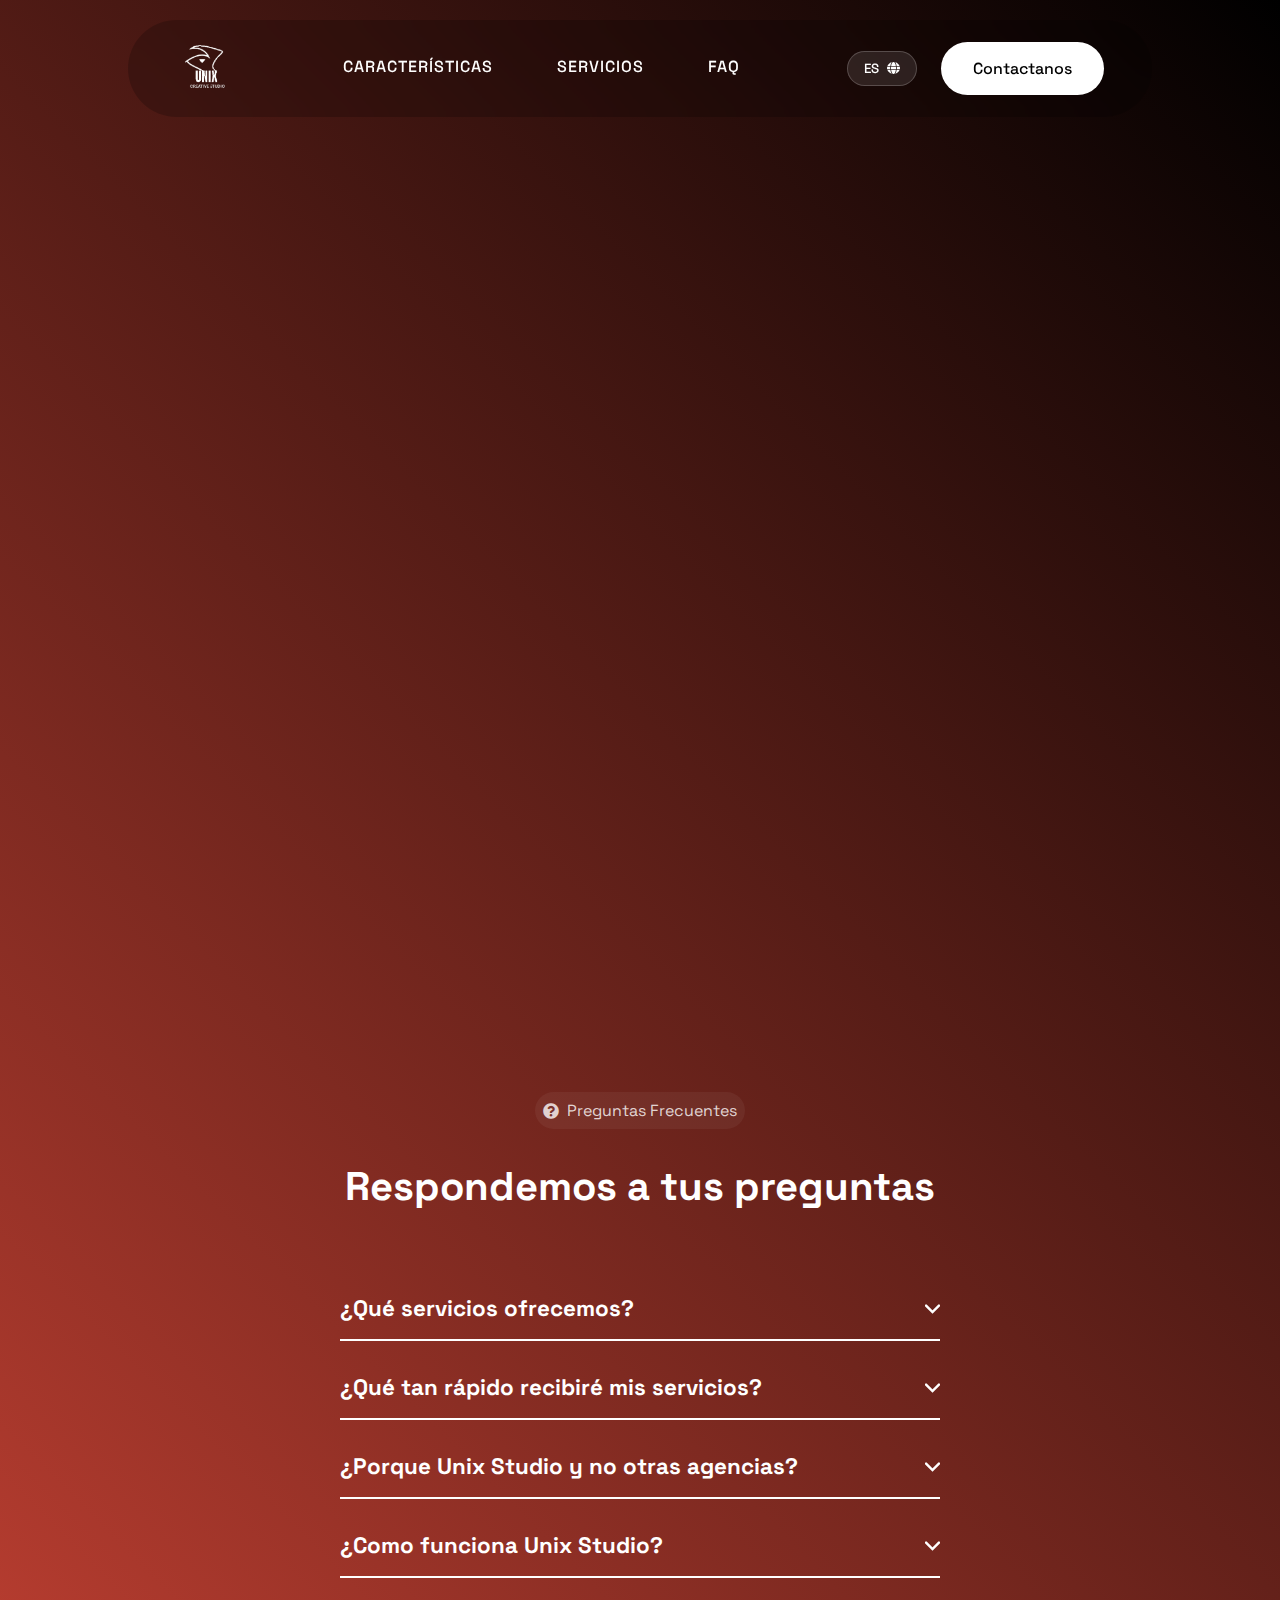
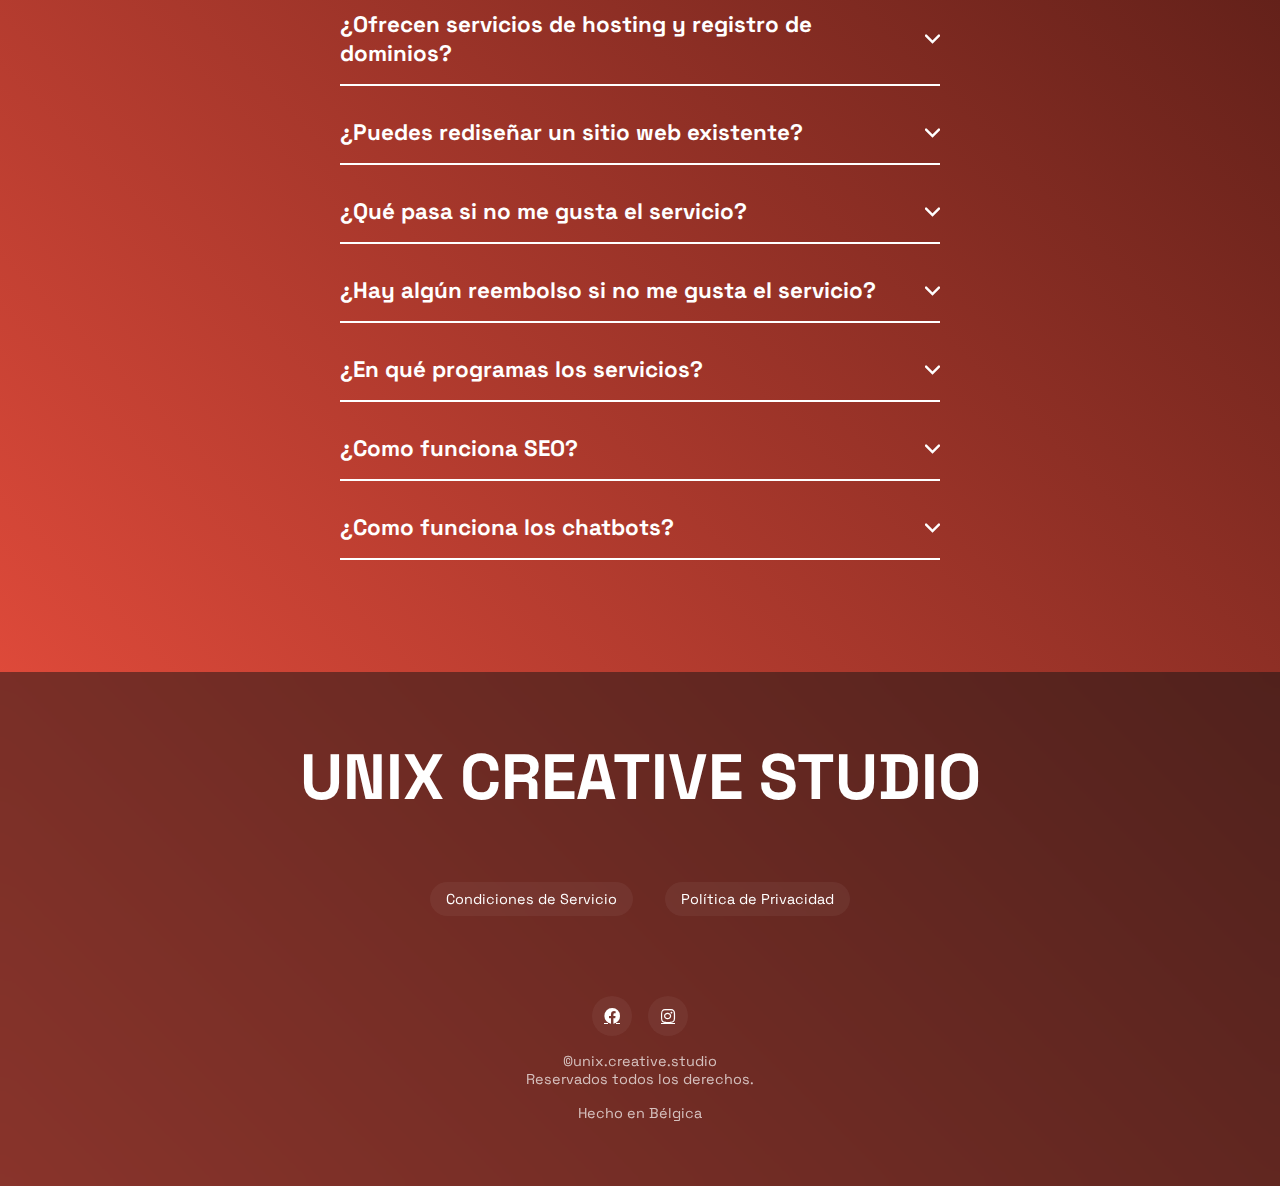
==== commit 10d5b676: "delete proyectos from contact page and mobile" ====
--- a/contact.html
+++ b/contact.html
@@ -39,10 +39,10 @@
 			</div>
 
 			<div class="nav-links">
-				<a href="#features" data-i18n="nav.features">CARACTERISTICAS</a>
-				<a href="#services" data-i18n="nav.services">SERVICIOS</a>
-				<a href="#works" data-i18n="nav.works" class="works-link"> PROYECTOS</a>
-				<a href="#faq" data-i18n="nav.faq">FAQ</a>
+				<a href="index.html#features" data-i18n="nav.features">CARACTERISTICAS</a>
+				<a href="index.html#services" data-i18n="nav.services">SERVICIOS</a>
+
+				<a href="index.html#faq" data-i18n="nav.faq">FAQ</a>
 			</div>
 
 			<div class="nav-right">
@@ -80,10 +80,9 @@
 				<div class="close-menu">✕</div>
 			</div>
 			<div class="mobile-menu-links">
-				<a href="#features" data-i18n="nav_mobile.features">CARACTERISTICAS</a>
-				<a href="#services" data-i18n="nav_mobile.services">SERVICIOS</a>
-				<a href="#works" data-i18n="nav_mobile.works">PROYECTOS</a>
-				<a href="#faq" data-i18n="nav_mobile.faq">FAQ</a>
+				<a href="index.html#features" data-i18n="nav_mobile.features">CARACTERISTICAS</a>
+				<a href="index.html#services" data-i18n="nav_mobile.services">SERVICIOS</a>
+				<a href="index.html#faq" data-i18n="nav_mobile.faq">FAQ</a>
 
 				<a href="contact.html" class="mobile-cta" data-i18n="nav_mobile.contact">Contactanos</a>
 				<div class="mobile-language-selector">
@@ -292,8 +291,8 @@
 		<footer class="footer-container">
 			<h2 data-i18n="footer.name_brand">UNIX CREATIVE STUDIO</h2>
 			<nav class="footer-nav">
-				<a href="https://marmalade-hearing-794.notion.site/T-rminos-y-condiciones-1878ebfbb5708028a335fdc594e5ebde" target="_blank" data-i18n="footer.terms_of_service">Condiciones de Servicio</a>
-				<a href="https://marmalade-hearing-794.notion.site/Pol-tica-de-Privacidad-Unix-Creative-Studio-1878ebfbb570808c9344e9bd82325286" target="_blank" data-i18n="footer.privacy_policy">Política de Privacidad</a>
+				<a href="https://marmalade-hearing-794.notion.site/Terms-and-conditions-1aa8ebfbb57080af8e79dbc9da149f9d?pvs=4" target="_blank" data-i18n="footer.terms_of_service">Condiciones de Servicio</a>
+				<a href="https://marmalade-hearing-794.notion.site/Privacy-Policy-1aa8ebfbb5708035b470fa1c4229e314?pvs=4" target="_blank" data-i18n="footer.privacy_policy">Política de Privacidad</a>
 			</nav>
 			<div class="social-links">
 				<a href="https://www.facebook.com/unix.creative.studio/"><i class="fab fa-facebook"></i></a>
@@ -305,7 +304,43 @@
 			</p>
 			<p data-i18n="footer.made_in_belgium">Hecho en Belgica</p>
 		</footer>
-		<script src="main.js" defer></script>
+		<script src="main.js" defer type="module"></script>
+		<!-- FAQ -->
+		<script>
+			const faqs = document.querySelectorAll(".faq");
+			faqs.forEach((faq) => {
+				faq.addEventListener("click", () => {
+					faq.classList.toggle("active");
+				});
+			});
+		</script>
+		<!-- Hamburgermenu -->
+		<script>
+			const hamburger = document.querySelector(".hamburger-menu");
+			const mobileMenu = document.querySelector(".mobile-menu");
+			const closeMenu = document.querySelector(".close-menu");
+			const mobileLinks = document.querySelectorAll(".mobile-menu-links a");
+
+			hamburger.addEventListener("click", () => {
+				mobileMenu.classList.add("active");
+				document.body.style.overflow = "hidden";
+				document.querySelector(".nav-container").style.display = "none";
+			});
+
+			closeMenu.addEventListener("click", () => {
+				mobileMenu.classList.remove("active");
+				document.body.style.overflow = "auto";
+				document.querySelector(".nav-container").style.display = "flex";
+			});
+
+			mobileLinks.forEach((link) => {
+				link.addEventListener("click", () => {
+					mobileMenu.classList.remove("active");
+					document.body.style.overflow = "auto";
+					document.querySelector(".nav-container").style.display = "flex";
+				});
+			});
+		</script>
 		<!-- schema.org markup for the contact page -->
 		<script type="application/ld+json">
 			{
@@ -332,21 +367,5 @@
 
 			gtag("config", "G-SV13B4J42P");
 		</script>
-		<!-- Hotjar Tracking Code for https://unixcreativestudio.com/ -->
-		<script>
-			(function (h, o, t, j, a, r) {
-				h.hj =
-					h.hj ||
-					function () {
-						(h.hj.q = h.hj.q || []).push(arguments);
-					};
-				h._hjSettings = { hjid: 5312086, hjsv: 6 };
-				a = o.getElementsByTagName("head")[0];
-				r = o.createElement("script");
-				r.async = 1;
-				r.src = t + h._hjSettings.hjid + j + h._hjSettings.hjsv;
-				a.appendChild(r);
-			})(window, document, "https://static.hotjar.com/c/hotjar-", ".js?sv=");
-		</script>
 	</body>
 </html>
--- a/style.css
+++ b/style.css
@@ -400,6 +400,7 @@
 	animation-delay: 0.7s;
 	margin-bottom: 2.5rem;
 }
+
 .cta-button {
 	margin-top: 5rem;
 	background: white;
@@ -476,10 +477,10 @@
 .step-project,
 .step-application,
 .step-receive {
-	height: 450px; /* Altura fija para los rectángulos negros */
+	height: 450px;
 	background: rgba(20, 20, 20, 0.9);
 	backdrop-filter: blur(10px);
-	padding: 24px;
+	padding: 30px;
 	margin-bottom: 20px;
 	position: relative;
 	margin-left: 10px;
@@ -525,6 +526,13 @@
 	font-size: 14px;
 	margin-bottom: 24px;
 	text-align: left;
+}
+.step-receive .process-step:last-child h4,
+.step-receive .process-step:last-child p {
+	max-width: 100%;
+	overflow-wrap: break-word;
+	word-wrap: break-word;
+	hyphens: auto;
 }
 
 .price {
@@ -606,24 +614,25 @@
 	height: 100%;
 	display: flex;
 	flex-direction: column;
-	justify-content: space-between;
-	padding: 30px;
-	grid-template-columns: repeat(2, 1fr);
-	grid-template-rows: repeat(2, 1fr);
+	gap: 5px;
+	padding: 20px 10px;
 }
 
 .process-step {
 	display: flex;
-	align-items: center;
+	align-items: flex-start;
 	gap: 12px;
 	padding: 8px 10px;
 	background: rgba(255, 255, 255, 0.05);
 	border-radius: 8px;
+	margin-bottom: 5px;
+	width: 100%;
 }
 
 .process-step-number {
 	width: 24px;
 	height: 24px;
+	min-width: 18px;
 	background: rgba(255, 255, 255, 0.1);
 	border-radius: 50%;
 	display: flex;
@@ -633,17 +642,19 @@
 	margin-bottom: 8px;
 }
 .process-step h4 {
-	font-size: 16px;
+	font-size: 15px;
 	font-weight: 500;
-	margin-bottom: 4px;
+	margin-bottom: 5px;
 	color: white;
 	text-align: left;
+	line-height: 1.3;
 }
 
 .process-step p {
 	font-size: 14px;
 	color: rgba(255, 255, 255, 0.7);
-	line-height: 1.4;
+	line-height: 1.3;
+	text-align: left;
 }
 .features {
 	padding: 80px 20px;
@@ -1087,7 +1098,7 @@
 	opacity: 0;
 	filter: blur(5px);
 	transform: translateX(-100%);
-	transition: all 2.5s;
+	transition: all 1.8s;
 }
 .show {
 	opacity: 1;
@@ -1100,13 +1111,13 @@
 }
 
 .card:nth-child(1) {
+	transition-delay: 100ms;
+}
+.card:nth-child(2) {
 	transition-delay: 200ms;
 }
-.card:nth-child(2) {
+.card:nth-child(3) {
 	transition-delay: 400ms;
-}
-.card:nth-child(3) {
-	transition-delay: 600ms;
 }
 .footer-container {
 	margin-top: 7rem;
@@ -1237,10 +1248,8 @@
 	.steps {
 		gap: 1.5rem;
 	}
-
 	.step {
 		width: 350px;
-		height: 550px;
 	}
 	.service-content {
 		padding: 0 15px;
@@ -1260,9 +1269,43 @@
 		width: auto;
 	}
 }
+@media (max-width: 1100px) and (min-width: 980px) {
+	.steps {
+		gap: 15px;
+	}
+
+	.step {
+		max-width: 320px;
+		height: 600px;
+	}
+
+	.step-project,
+	.step-application,
+	.step-receive {
+		height: 450px;
+	}
+
+	.website-process {
+		padding: 12px 8px;
+	}
+
+	.process-step {
+		padding: 10px 8px;
+	}
+
+	.process-step h4 {
+		font-size: 14px;
+		margin-bottom: 4px;
+	}
+
+	.process-step p {
+		font-size: 12px;
+		line-height: 1.3;
+	}
+}
 @media (max-width: 1024px) {
 	.hero p {
-		font-size: 2rem;
+		font-size: 1.5rem;
 		padding-left: 1rem;
 		padding-right: 1rem;
 	}
@@ -1304,7 +1347,6 @@
 		width: 90%;
 		max-width: 450px;
 		margin: 0 auto;
-		height: auto;
 		min-height: 500px;
 	}
 	.benefits li {
@@ -1429,11 +1471,14 @@
 	}
 
 	.process-step {
-		padding: 6px 8px;
+		margin-bottom: 0; /* Remove extra margin */
+		padding: 8px 10px; /* Reduce padding */
 	}
 
 	.process-step h4 {
 		font-size: 14px;
+		margin-bottom: 4px;
+		line-height: 1.2;
 	}
 
 	.process-step p {
@@ -1464,15 +1509,24 @@
 		padding: 14px;
 		font-size: 14px;
 	}
+	.step-receive-text {
+		padding: 0 10px;
+	}
 	.step-project-text h3,
 	.step-application-text h3,
 	.step-receive-text h3 {
 		font-size: 18px;
+		margin-bottom: 8px;
 	}
 	.step-project,
 	.step-application,
 	.step-receive {
-		height: 420px;
+		padding: 20px;
+		min-height: 400px;
+	}
+	.website-process {
+		gap: 8px !important; /* Smaller gap for mobile */
+		padding: 10px 5px;
 	}
 	.faq-container h2 {
 		font-size: 28px;
@@ -1589,11 +1643,11 @@
 		font-size: 13px;
 	}
 	.process-step {
-		padding: 4px 6px;
+		padding: 6px 8px;
 	}
 	.website-process {
-		width: 100%;
-		align-items: center;
+		gap: 5px !important; /* Even smaller gap for very small devices */
+		padding: 5px;
 	}
 	.steps p {
 		margin-bottom: 5px;
